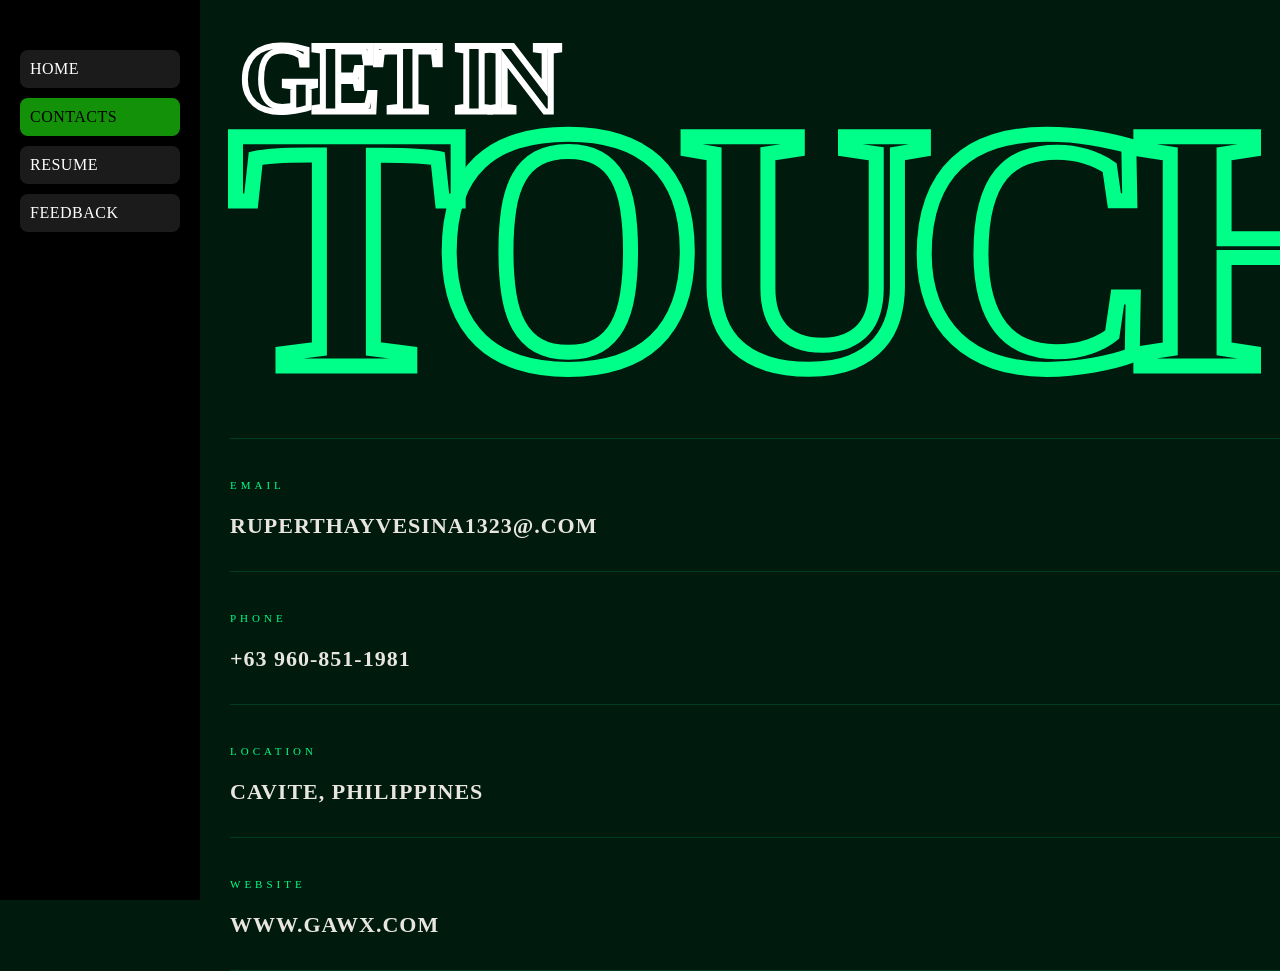
==== GAWX/contacts.html @ 4102548e "Add files via upload" ====
<!DOCTYPE html>
<html lang="en">
<head>
<meta charset="UTF-8">
<meta name="viewport" content="width=device-width, initial-scale=1.0">
<link rel="stylesheet" href="styles.css">
<title>Contacts</title>
</head>
<body class="page-contacts">

<div class="sidebar">
    <a href="index.html">HOME</a>
    <a href="Contacts.html" class="active">CONTACTS</a>
    <a href="Resume.html">RESUME</a>
    <a href="Feedback.html">FEEDBACK</a>
</div>

<div class="container">
    <div class="title-1">GET IN</div>
    <div class="title">TOUCH</div>
    <hr>
    <p class="info-label">Email</p>
    <p class="myinfo">ruperthayvesina1323@.com</p>
    <hr>
    <p class="info-label">Phone</p>
    <p class="myinfo">+63 960-851-1981</p>
    <hr>
    <p class="info-label">Location</p>
    <p class="myinfo">Cavite, Philippines</p>
    <hr>
    <p class="info-label">Website</p>
    <p class="myinfo">www.gawx.com</p>
    <hr>
</div>

</body>
</html>
---- GAWX/styles.css ----
*{
    padding:0;
    margin: 0;
    box-sizing: border-box;
}

body{
    height: 100vh;
    display: flex;
    font-family: 'Space Grotesk', 'DM Serif Display', serif;
    color: #e8e6df;
    letter-spacing: 0.5px;
    text-transform: uppercase;
}

body.page-home     { background-color: rgb(33, 31, 31); }
body.page-contacts { background-color: #001a0e; }
body.page-resume   { background-color: #1a1600; }
body.page-feedback { background-color: #1a0800; }

body.page-contacts .container,
body.page-resume .container,
body.page-feedback .container {
    align-items: flex-start;
    padding: 60px 40px 40px 40px;
    gap: 16px;
}

.container{
    margin-left: 190px;
    flex:  1;
    display: flex;
    gap: 22px;
    flex-direction: column;
    align-items: center;
    padding: 40px 40px;
}


body.page-home .title-1,
body.page-contacts .title-1,
body.page-resume .title-1,
body.page-feedback .title-1{
    font-size: 100px;
    font-weight: 900;
     color: transparent;
    -webkit-text-stroke: 6px white;
    text-align: left;
    align-self: flex-start;
    text-transform: uppercase;
    padding: 0;
    letter-spacing:  -5px;
    width: 100%;
    margin-top: -40px;
    margin-left: 10px;
}

body.page-home .title,
body.page-contacts .title,
body.page-resume .title,
body.page-feedback .title{
    font-size: 350px;
    font-weight: 900;
    text-transform: uppercase;
    color: transparent;
    -webkit-text-stroke: 15px red;
    letter-spacing:  -25px;
    line-height: 0.9;
    width: 100%;
    text-align: left;
    align-self: flex-start;
    margin-top: -60px
}

body.page-contacts .title { -webkit-text-stroke: 15px #00ff88; }
body.page-resume   .title { -webkit-text-stroke: 15px #ffe600; }
body.page-feedback .title { -webkit-text-stroke: 15px #ff6a00; }


.sidebar{
    position: fixed;
    top:  0;
    left: 0;
    width: 200px;
    height: 100vh;
    background: black;
    display: flex;
    flex-direction: column;
    padding: 50px 20px;
    gap:  10px
}

.sidebar a {
    color: white;
    padding: 10px;
    border-radius: 8px;
    background: rgba(48, 46, 46,0.6);
    font-size: 0.88 rem;
    font-weight: 500px;
    transition: background 0.4s, color 0.4s;
    text-decoration: none;

}
.sidebar a:hover{
    background:rgba(255, 0, 0, 1);
    color: #e8e6df;
}

body.page-home .sidebar a:hover,
body.page-home .sidebar a.active { background: rgba(255, 0, 0, 1);  color: #e8e6df; }

body.page-contacts .sidebar a:hover,
body.page-contacts .sidebar a.active { background: #139109;  color: black;   }

body.page-resume .sidebar a:hover,
body.page-resume .sidebar a.active { background: #ffe600;  color: black;   }

body.page-feedback .sidebar a:hover,
body.page-feedback .sidebar a.active { background: #ff6a00; color: white;   }

.info-label {
    font-size: 11px;
    letter-spacing: 4px;
    margin-top: 24px;
}

body.page-contacts .info-label { color: #00ff88; }
body.page-resume   .info-label { color: #ffe600; }
body.page-feedback .info-label { color: #ff6a00; }

.myinfo {
font-size: 22px;
font-weight: 700;
letter-spacing: 1px;
margin-top: 6px;
}


.deets{
font-size: 13px;
color: rgba(232, 230, 223, 0.45);
letter-spacing: 1px;
margin-top: 4px;
text-transform: none;
}

hr {
border: none;
width: 100%;
margin-top: 16px;
}

body.page-contacts hr { border-top: 1px solid rgba(0, 255, 136, 0.15); }
body.page-resume   hr { border-top: 1px solid rgba(255, 230, 0,   0.15); }
body.page-feedback hr { border-top: 1px solid rgba(255, 106, 0,   0.15); }

.red{
    background-color:  red;
    width:330px;
    height: 280px;
    display: flex;
    flex-direction: column;
    justify-content: center;
    text-align: center;
    align-items:center;
    border-radius: 16px;
    border: 1px solid rgba(255, 0, 0, 0.5);
    margin: 10px;
    overflow: hidden;
    padding: 0;
    box-shadow: 0px 15px 20px 5px rgba(255, 255, 255, 0.5);
}

.boxes{
    display: flex;
    flex-direction: row;
    flex-wrap: nowrap;
    align-items: flex-start;
    justify-content: center;
    gap: 30px;
}

.box-item {
    display: flex;
    flex-direction: column;
    align-items: center;
    background-color: rgb(0, 0, 0);
    border-radius: 16px;
    width: 320px;
    text-align: center;
}

.box,
.circle{
    width: 220px;
    display: flex;
    flex-direction: column;
    align-items: center;
    gap: 20px;
}

.box{
    width:300px;
    height: 250px;
    display: flex;
    flex-direction: column;
    justify-content: center;
    text-align: center;
    align-items:center;
    border-radius: 16px;
    border: 1px solid rgba(255, 0, 0, 0.10);
    margin: 10px;
    overflow: hidden;
    padding: 0;
    background-blend-mode: normal;
    transition: transform 0.3s;
}

.box:hover{
    transform: scale(0.9);
    box-shadow: inset 0px 0px 20px 5px rgb(255, 255, 255);
    box-shadow: 0px 0px 20px 5px rgb(255, 255, 255);
}

.box-1{
    background-image: url('red.jpg');
    background-size: cover;
    background-position: center;
}
.box-2{
    background-image: url('red2.jpg');
    background-size: cover;
    background-position: center 60%;
}
.box-3{
    background-image: url('download (7).jpg');
    background-size: cover;
    background-position: center 95% ;
}
.circles{
    display: flex;
    flex-direction: row;
    flex-wrap: nowrap;
    align-items: center;
    gap: 20px;
    margin-left: 50px;
}

.redc{
    background-color: red;
    width:330px;
    height: 280px;
    display: flex;
    flex-direction: column;
    justify-content: center;
    text-align: center;
    align-items:center;
    border-radius: 50%;
    border: 1px solid rgba(255, 0, 0, 0.10);
    margin: 10px;
    overflow: hidden;
    padding: 0;
    border: 1px solid rgba(255, 0, 0, 0.5);
    box-shadow: 0px 15px 20px 5px rgba(255, 255, 255, 0.5);
}

.circle-item {
    display: flex;
    flex-direction: column;
    align-items: center;
    background-color: rgb(0, 0, 0);
    border-radius: 50%;
    max-width: 300px;
    text-align: center;
    width: 390px;
}

.circle{
    width:300px;
    height: 250px;
    display: flex;
    background: rgb(212, 35, 35);
    flex-direction: column;
    justify-content: center;
    text-align: center;
    align-items:center;
    border: 1px solid rgba(255, 0, 0, 0.10);
    padding: 20px;
    margin: 10px;
    border-radius: 50%;
 background-blend-mode: normal;
    transition: transform 0.3s;
}

.circle:hover{
    transform: scale(0.9);
      box-shadow: inset 0px 0px 20px 5px rgb(255, 255, 255);
    box-shadow: 0px 0px 20px 5px rgb(255, 255, 255);
}

.circle-1{
    background-image: url('c1.jpg');
    background-size: cover;
    background-position: center;
}
.circle-2{
    background-image: url('c2.jpg');
    background-size: cover;
    background-position: center 80%;
}
.circle-3{
    background-image: url('c3.jpg');
    background-size: cover;
    background-position: center 35% ;
}

.stars {
font-size: 28px;
letter-spacing: 6px;
margin-top: 8px;
color: #ff6a00;
}

.label{
    text-align: center;
    font-weight: 500;
    margin-top: 25px;
    padding-bottom: 5px;
    display: flex;
    gap:10px;

}

.label2 {
    text-align: center;
    font-weight: 400;
    font-size: 12px;
    padding: 0 10px 10px;
    opacity: 0.7;
}

.label-holder{
    display: flex;
    flex-direction: column;
    align-items: center;
}
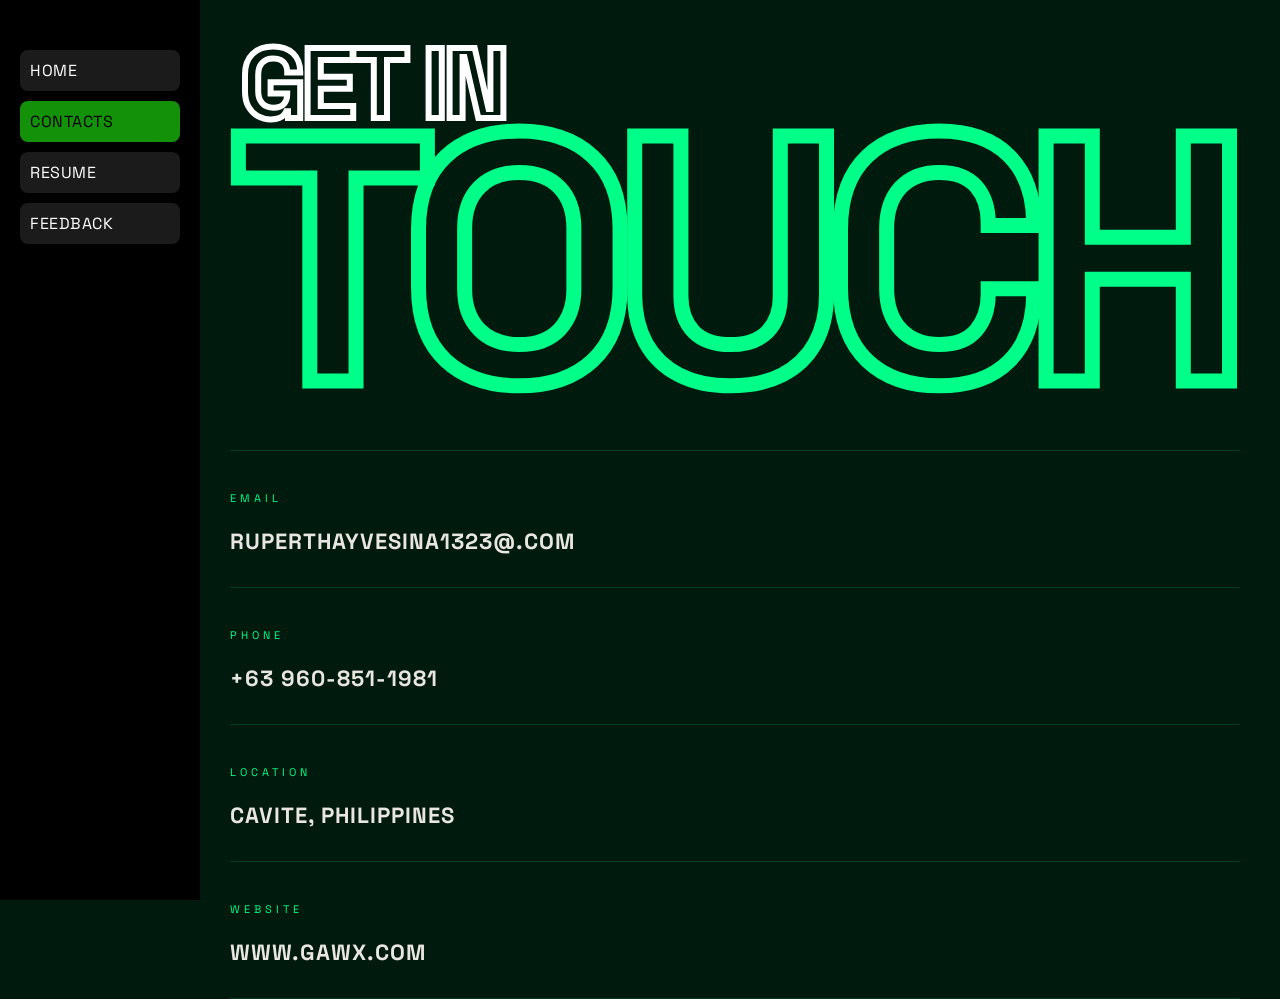
==== commit a1c10d75: "Add Google Fonts link to contacts.html" ====
--- a/GAWX/contacts.html
+++ b/GAWX/contacts.html
@@ -3,6 +3,7 @@
 <head>
 <meta charset="UTF-8">
 <meta name="viewport" content="width=device-width, initial-scale=1.0">
+<link href="https://fonts.googleapis.com/css2?family=Space+Grotesk:wght@300..700&display=swap" rel="stylesheet">
 <link rel="stylesheet" href="styles.css">
 <title>Contacts</title>
 </head>
--- a/GAWX/styles.css
+++ b/GAWX/styles.css
@@ -1,3 +1,8 @@
+@font-face {
+    font-family: 'SpaceGrotesk';
+    src: url('SpaceGrotesk-VariableFont_wght.ttf') format('truetype');
+}
+
 *{
     padding:0;
     margin: 0;
